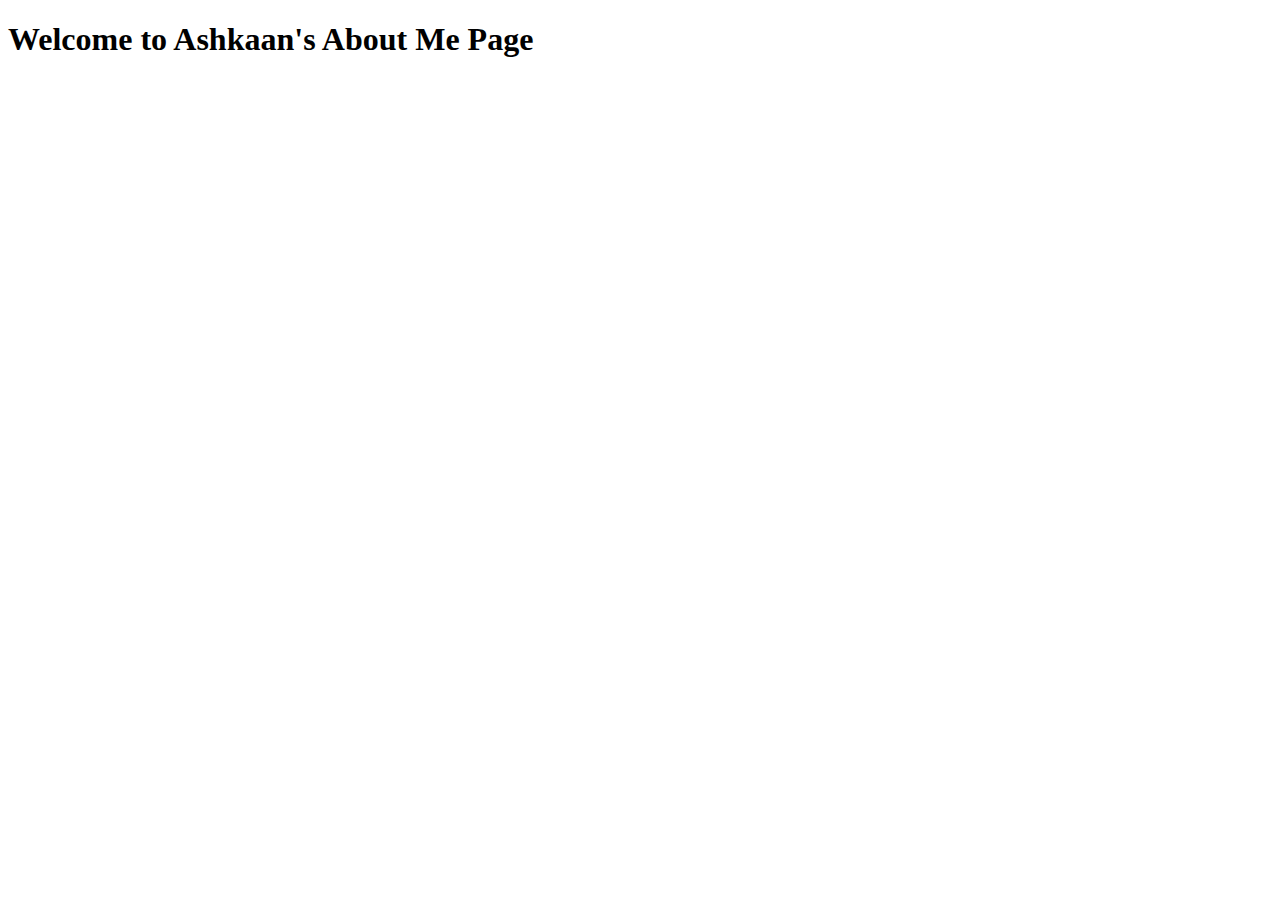
==== about-me.html @ 1a1ced23 "styling home page" ====
<!DOCTYPE html>

<html>
  <head>
      <title>About Me</title>
      <link rel="stylesheet" type="text/css" href="style2.css" />
  </head>

  <body>
    <h1>Welcome to Ashkaan's About Me Page</h1>

    <!-- place holders while I CSS -->
    <!--
    <h2>Here are the results to the quiz you took about me!</h2>
    <h4 id='result'>You got 5/5 correct!</h3>
    <h4>Question 1 asked "Are Fantasy books my favorite kind of books to read?". You guessed "yes" and the answer to that is "yes"!</h4>
    <h4>Question 1 asked "Are Fantasy books my favorite kind of books to read?". You guessed "yes" and the answer to that is "yes"!</h4>
    <h4>Question 1 asked "Are Fantasy books my favorite kind of books to read?". You guessed "yes" and the answer to that is "yes"!</h4>
    <h4>Question 1 asked "Are Fantasy books my favorite kind of books to read?". You guessed "yes" and the answer to that is "yes"!</h4>
    <!-- end of my place holders -->


    <!-- uncomment below for final version -->
    <script src="app.js"> </script>
  </body>


</html>
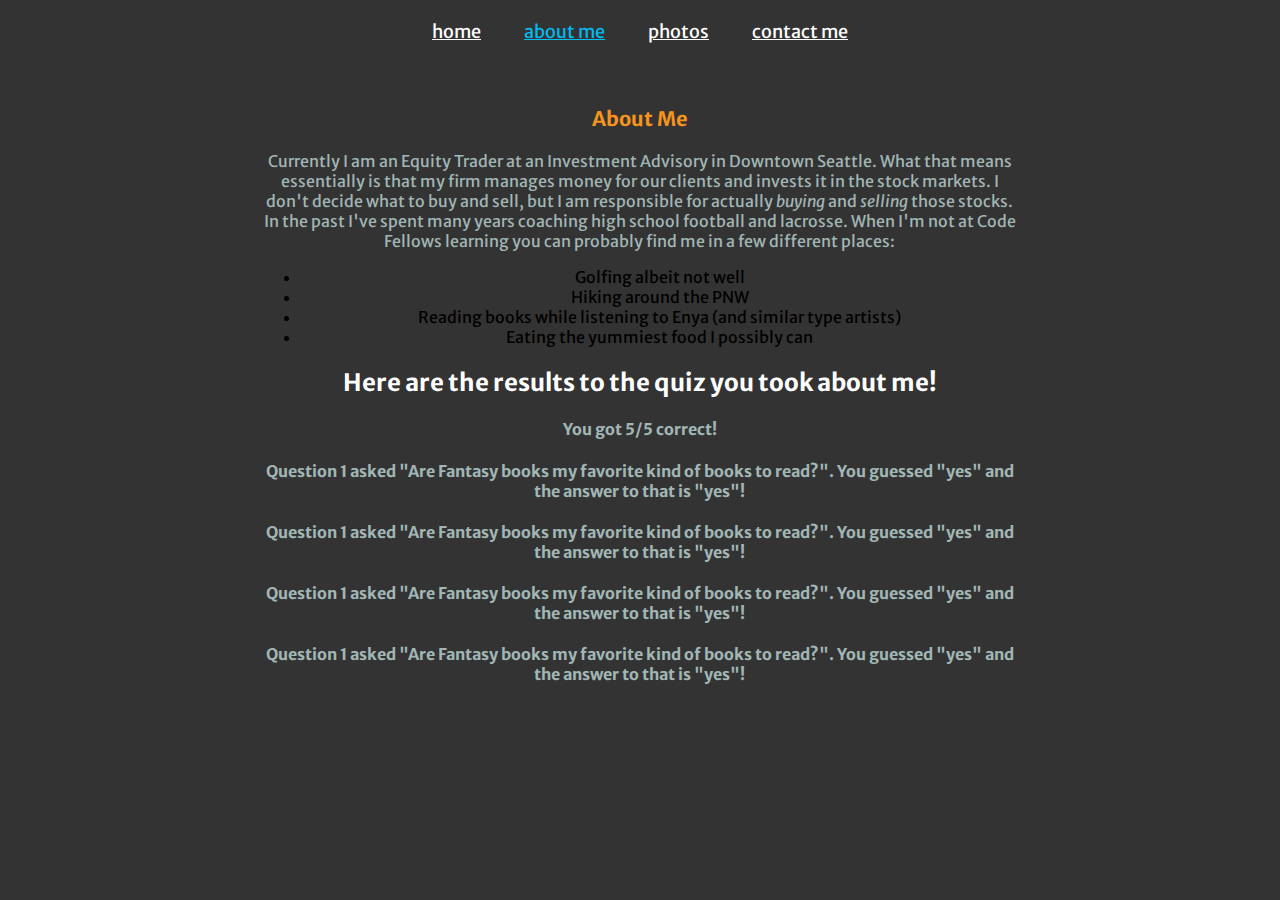
==== commit 28bd3355: "started to redo about-me page" ====
--- a/about-me.html
+++ b/about-me.html
@@ -4,25 +4,45 @@
   <head>
       <title>About Me</title>
       <link rel="stylesheet" type="text/css" href="style2.css" />
+      <link href="https://fonts.googleapis.com/css?family=Merriweather+Sans" rel="stylesheet">
   </head>
 
   <body>
-    <h1>Welcome to Ashkaan's About Me Page</h1>
+    <nav>
+      <a href="index.html">home</a>
+      <a href="about-me.html" id="current-site">about me</a>
+      <a href="photos.html">photos</a>
+      <a href="contact-me.htl">contact me</a>
+    </nav>
 
-    <!-- place holders while I CSS -->
-    <!--
-    <h2>Here are the results to the quiz you took about me!</h2>
-    <h4 id='result'>You got 5/5 correct!</h3>
-    <h4>Question 1 asked "Are Fantasy books my favorite kind of books to read?". You guessed "yes" and the answer to that is "yes"!</h4>
-    <h4>Question 1 asked "Are Fantasy books my favorite kind of books to read?". You guessed "yes" and the answer to that is "yes"!</h4>
-    <h4>Question 1 asked "Are Fantasy books my favorite kind of books to read?". You guessed "yes" and the answer to that is "yes"!</h4>
-    <h4>Question 1 asked "Are Fantasy books my favorite kind of books to read?". You guessed "yes" and the answer to that is "yes"!</h4>
-    <!-- end of my place holders -->
+    <div class="tidbits">
+      <h3>About Me</h3>
+      <p>Currently I am an Equity Trader at an Investment Advisory in Downtown Seattle. What that means essentially is that my firm manages money for our clients and invests it in the stock markets.  I don't decide what to buy and sell, but I am responsible for actually <i>buying</i> and <i>selling</i> those stocks. In the past I've spent many years coaching high school football and lacrosse. When I'm not at Code Fellows learning you can probably find me in a few different places:</p>
+      <ul>
+        <li>Golfing albeit not well</li>
+        <li>Hiking around the PNW</li>
+        <li>Reading books while listening to Enya (and similar type artists)</li>
+        <li>Eating the yummiest food I possibly can</li>
+      </ul>
+
+    <div id="tidbits">
+
+    </div>
 
 
-    <!-- uncomment below for final version -->
-    <script src="app.js"> </script>
+    <div id="quiz-results">
+      <h2>Here are the results to the quiz you took about me!</h2>
+      <h4 id='result'>You got 5/5 correct!</h3>
+      <h4>Question 1 asked "Are Fantasy books my favorite kind of books to read?". You guessed "yes" and the answer to that is "yes"!</h4>
+      <h4>Question 1 asked "Are Fantasy books my favorite kind of books to read?". You guessed "yes" and the answer to that is "yes"!</h4>
+      <h4>Question 1 asked "Are Fantasy books my favorite kind of books to read?". You guessed "yes" and the answer to that is "yes"!</h4>
+      <h4>Question 1 asked "Are Fantasy books my favorite kind of books to read?". You guessed "yes" and the answer to that is "yes"!</h4>
+    </div>
+
+  <!--
+  <script src="app.js"> </script>
   </body>
+-->
 
 
 </html>
--- a/style2.css
+++ b/style2.css
@@ -0,0 +1,53 @@
+body {
+  background-color: #343333;
+  font-family: 'Merriweather Sans', sans-serif;
+}
+
+#current-site{
+  color: #01BAEF;
+}
+
+
+h1 {
+  color: white;
+}
+
+h2 {
+  color: white;
+
+}
+
+h3{
+  color: #F7941D;
+  font-size: 20px;
+}
+
+h4 {
+  color: #A1B7B6;
+}
+
+nav, a {
+  font-size: 18px;
+  text-align: center;
+  margin: 20px;
+  padding-top: auto;
+  color: white;
+}
+
+#quiz-results{
+}
+
+.tidbits {
+  text-align: center;
+  max-width: 60%;
+  margin: auto;
+  margin-top: 5%;
+}
+
+p {
+  color: #A1B7B6;
+}
+
+#about-me ul {
+  text-align: left;
+}
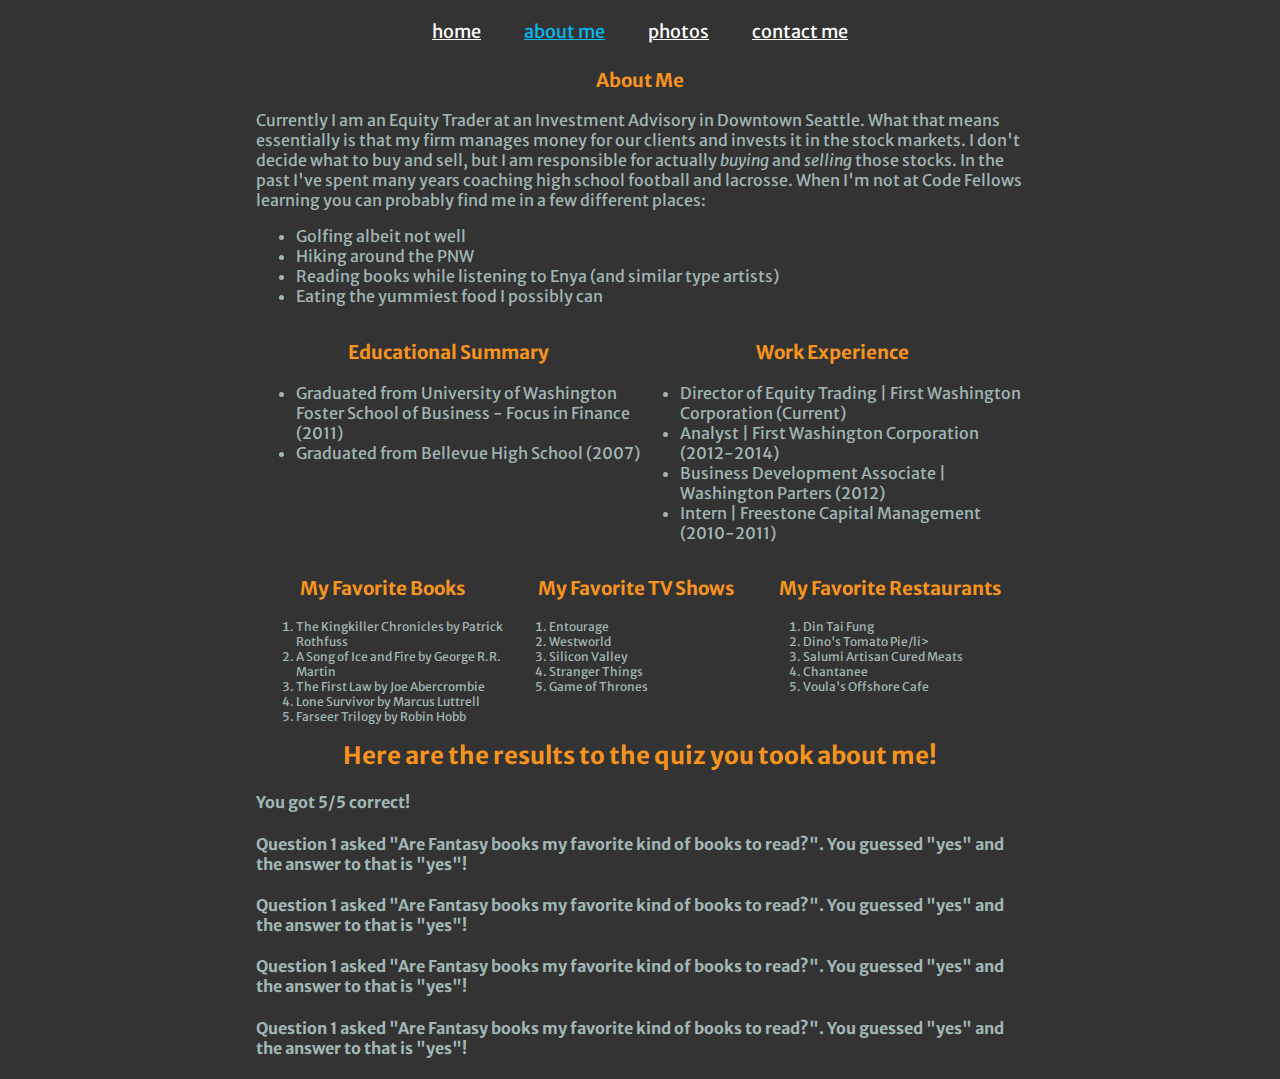
==== commit 6375d4cf: "first draft about-me css" ====
--- a/about-me.html
+++ b/about-me.html
@@ -8,6 +8,7 @@
   </head>
 
   <body>
+
     <nav>
       <a href="index.html">home</a>
       <a href="about-me.html" id="current-site">about me</a>
@@ -24,11 +25,61 @@
         <li>Reading books while listening to Enya (and similar type artists)</li>
         <li>Eating the yummiest food I possibly can</li>
       </ul>
+    </div>
 
-    <div id="tidbits">
+    <div class="more-tidbits" id="education">
+      <h3>Educational Summary</h3>
+      <ul>
+        <li>Graduated from University of Washington Foster School of Business - Focus in Finance (2011)</li>
+        <li>Graduated from Bellevue High School (2007)</li>
+    </div>
+
+    <div class="more-tidbits">
+      <h3>Work Experience</h3>
+        <ul>
+          <li>Director of Equity Trading | First Washington Corporation (Current)</li>
+          <li>Analyst | First Washington Corporation (2012-2014)</li>
+          <li>Business Development Associate | Washington Parters (2012)</li>
+          <li>Intern | Freestone Capital Management (2010-2011)</li>
+        </ul>
+    </div>
+
+    <div id="lists">
+
+    <div class="top-lists">
+      <h3>My Favorite Books</h3>
+        <ol>
+          <li>The Kingkiller Chronicles by Patrick Rothfuss</li>
+          <li>A Song of Ice and Fire by George R.R. Martin</li>
+          <li>The First Law by Joe Abercrombie</li>
+          <li>Lone Survivor by Marcus Luttrell</li>
+          <li>Farseer Trilogy by Robin Hobb</li>
+        </ol>
+    </div>
+
+    <div class="top-lists">
+      <h3>My Favorite TV Shows</h3>
+        <ol>
+          <li>Entourage</li>
+          <li>Westworld</li>
+          <li>Silicon Valley</li>
+          <li>Stranger Things</li>
+          <li>Game of Thrones</li>
+        </ol>
+    </div>
+
+    <div class="top-lists">
+      <h3>My Favorite Restaurants</h3>
+        <ol>
+          <li>Din Tai Fung</li>
+          <li>Dino's Tomato Pie/li>
+          <li>Salumi Artisan Cured Meats</li>
+          <li>Chantanee</li>
+          <li>Voula's Offshore Cafe</li>
+        </ol>
+    </div>
 
     </div>
-
 
     <div id="quiz-results">
       <h2>Here are the results to the quiz you took about me!</h2>
@@ -41,8 +92,8 @@
 
   <!--
   <script src="app.js"> </script>
-  </body>
 -->
 
+  </body>
 
 </html>
--- a/style2.css
+++ b/style2.css
@@ -1,30 +1,15 @@
-body {
-  background-color: #343333;
-  font-family: 'Merriweather Sans', sans-serif;
-}
-
 #current-site{
   color: #01BAEF;
 }
 
-
-h1 {
-  color: white;
+body {
+  background-color: #343333;
+  color: #A1B7B6;
+  font-family: 'Merriweather Sans', sans-serif;
+  margin: auto;
 }
 
-h2 {
-  color: white;
 
-}
-
-h3{
-  color: #F7941D;
-  font-size: 20px;
-}
-
-h4 {
-  color: #A1B7B6;
-}
 
 nav, a {
   font-size: 18px;
@@ -32,22 +17,56 @@
   margin: 20px;
   padding-top: auto;
   color: white;
+
+}
+
+.tidbits {
+  width: 60%;
+  margin: auto;
+  margin-top: 2%;
+}
+
+h3 {
+  color: #F7941D;
+  text-align: center;
+}
+
+.more-tidbits {
+  width: 30%;
+  float: left;
+}
+
+#education {
+  margin-left: 20%;
+}
+
+#lists{
+  margin-left: 20%;
+  width: 60%;
+  height: auto;
+}
+
+.top-lists{
+  float: left;
+  width: 33%;
+}
+
+.top-lists li {
+  font-size: 12px;
 }
 
 #quiz-results{
-}
-
-.tidbits {
-  text-align: center;
-  max-width: 60%;
-  margin: auto;
+  clear: both;
+  margin: auto 20%;
   margin-top: 5%;
 }
 
-p {
-  color: #A1B7B6;
+
+#quiz-results h2 {
+  color: #F7941D;
+  text-align: center;
 }
 
-#about-me ul {
-  text-align: left;
-}
+
+
+#F7941D;
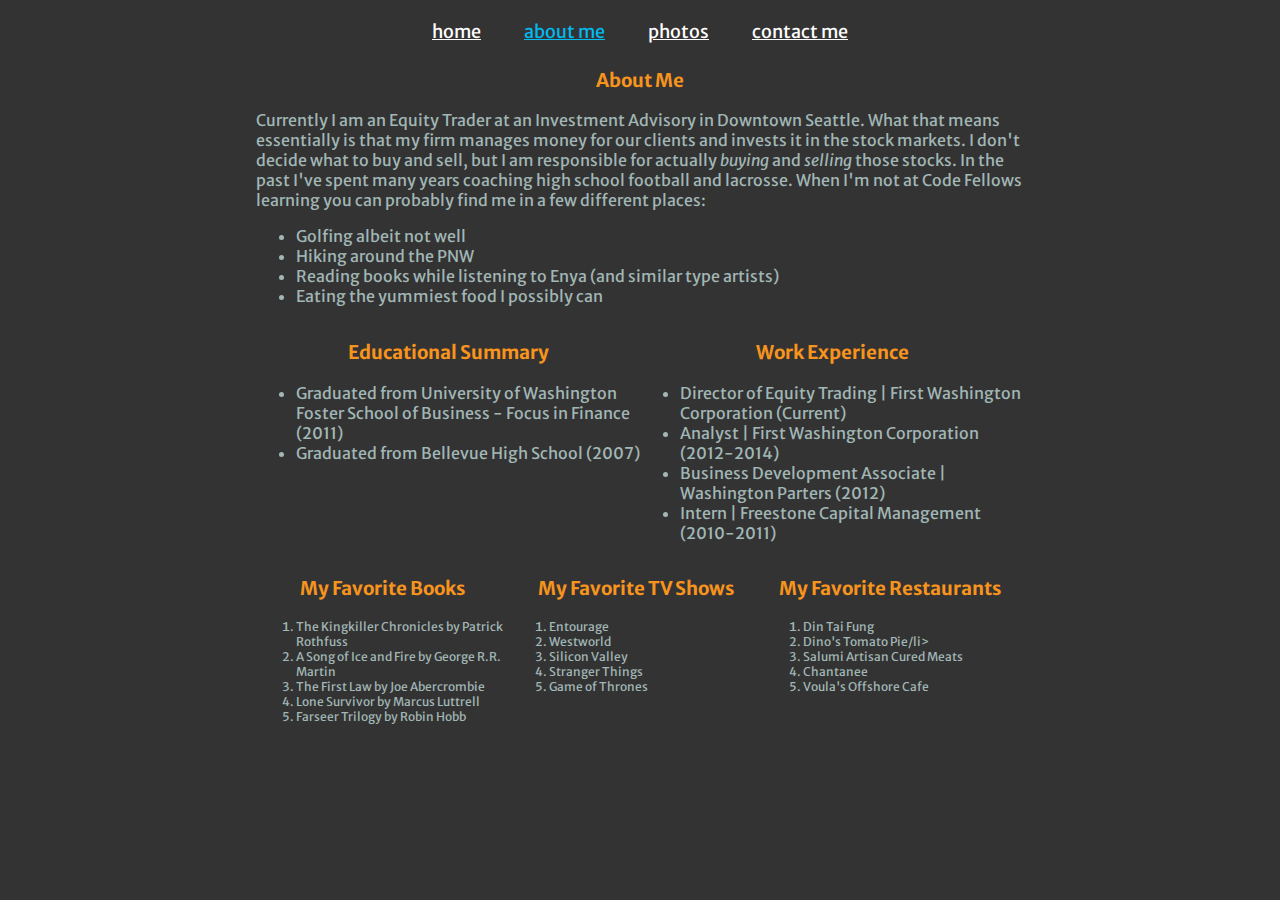
==== commit 8983b8d3: "lab requirements met. need to make prettier still" ====
--- a/about-me.html
+++ b/about-me.html
@@ -8,7 +8,6 @@
   </head>
 
   <body>
-
     <nav>
       <a href="index.html">home</a>
       <a href="about-me.html" id="current-site">about me</a>
@@ -45,42 +44,40 @@
     </div>
 
     <div id="lists">
+      <div class="top-lists">
+        <h3>My Favorite Books</h3>
+          <ol>
+            <li>The Kingkiller Chronicles by Patrick Rothfuss</li>
+            <li>A Song of Ice and Fire by George R.R. Martin</li>
+            <li>The First Law by Joe Abercrombie</li>
+            <li>Lone Survivor by Marcus Luttrell</li>
+            <li>Farseer Trilogy by Robin Hobb</li>
+          </ol>
+      </div>
 
-    <div class="top-lists">
-      <h3>My Favorite Books</h3>
-        <ol>
-          <li>The Kingkiller Chronicles by Patrick Rothfuss</li>
-          <li>A Song of Ice and Fire by George R.R. Martin</li>
-          <li>The First Law by Joe Abercrombie</li>
-          <li>Lone Survivor by Marcus Luttrell</li>
-          <li>Farseer Trilogy by Robin Hobb</li>
-        </ol>
+      <div class="top-lists">
+        <h3>My Favorite TV Shows</h3>
+          <ol>
+            <li>Entourage</li>
+            <li>Westworld</li>
+            <li>Silicon Valley</li>
+            <li>Stranger Things</li>
+            <li>Game of Thrones</li>
+          </ol>
+      </div>
+
+      <div class="top-lists">
+        <h3>My Favorite Restaurants</h3>
+          <ol>
+            <li>Din Tai Fung</li>
+            <li>Dino's Tomato Pie/li>
+            <li>Salumi Artisan Cured Meats</li>
+            <li>Chantanee</li>
+            <li>Voula's Offshore Cafe</li>
+          </ol>
+      </div>
     </div>
-
-    <div class="top-lists">
-      <h3>My Favorite TV Shows</h3>
-        <ol>
-          <li>Entourage</li>
-          <li>Westworld</li>
-          <li>Silicon Valley</li>
-          <li>Stranger Things</li>
-          <li>Game of Thrones</li>
-        </ol>
-    </div>
-
-    <div class="top-lists">
-      <h3>My Favorite Restaurants</h3>
-        <ol>
-          <li>Din Tai Fung</li>
-          <li>Dino's Tomato Pie/li>
-          <li>Salumi Artisan Cured Meats</li>
-          <li>Chantanee</li>
-          <li>Voula's Offshore Cafe</li>
-        </ol>
-    </div>
-
-    </div>
-
+<!--
     <div id="quiz-results">
       <h2>Here are the results to the quiz you took about me!</h2>
       <h4 id='result'>You got 5/5 correct!</h3>
@@ -89,10 +86,12 @@
       <h4>Question 1 asked "Are Fantasy books my favorite kind of books to read?". You guessed "yes" and the answer to that is "yes"!</h4>
       <h4>Question 1 asked "Are Fantasy books my favorite kind of books to read?". You guessed "yes" and the answer to that is "yes"!</h4>
     </div>
+-->
+  <div id="quiz-results">
 
-  <!--
-  <script src="app.js"> </script>
--->
+  </div>
+
+  <!--<script src="app.js"> </script> -->
 
   </body>
 
--- a/style2.css
+++ b/style2.css
@@ -7,15 +7,13 @@
   color: #A1B7B6;
   font-family: 'Merriweather Sans', sans-serif;
   margin: auto;
+  width: 80%,
 }
-
-
 
 nav, a {
   font-size: 18px;
   text-align: center;
   margin: 20px;
-  padding-top: auto;
   color: white;
 
 }
@@ -26,9 +24,14 @@
   margin-top: 2%;
 }
 
-h3 {
+h2, h3 {
   color: #F7941D;
   text-align: center;
+}
+
+h4 {
+  text-align: center;
+
 }
 
 .more-tidbits {
@@ -44,6 +47,7 @@
   margin-left: 20%;
   width: 60%;
   height: auto;
+  margin-bottom: 40px;
 }
 
 .top-lists{
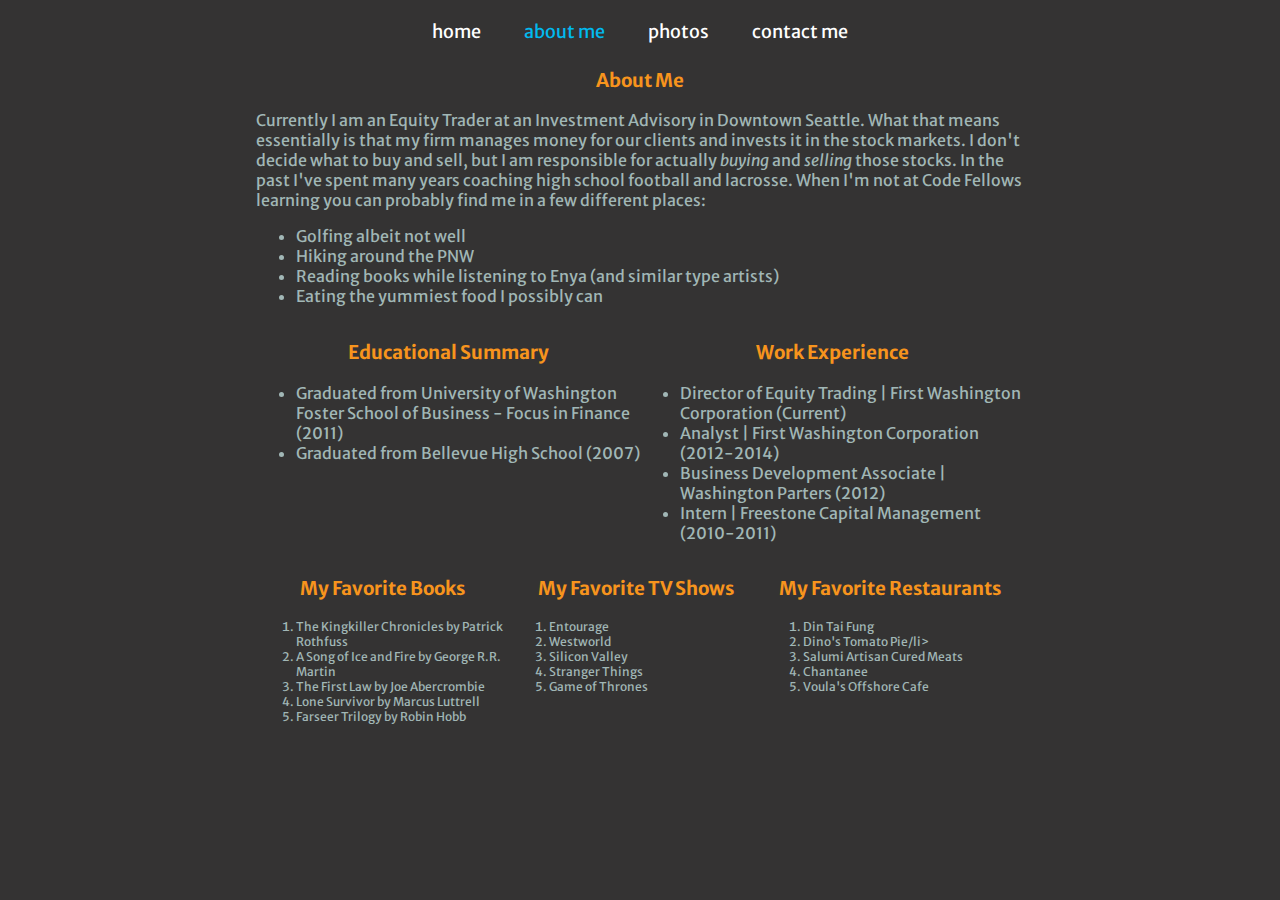
==== commit 771eab09: "pair programming time" ====
--- a/about-me.html
+++ b/about-me.html
@@ -91,7 +91,7 @@
 
   </div>
 
-  <!--<script src="app.js"> </script> -->
+  <script src="app.js"> </script> 
 
   </body>
 
--- a/style2.css
+++ b/style2.css
@@ -15,7 +15,7 @@
   text-align: center;
   margin: 20px;
   color: white;
-
+  text-decoration: none;
 }
 
 .tidbits {
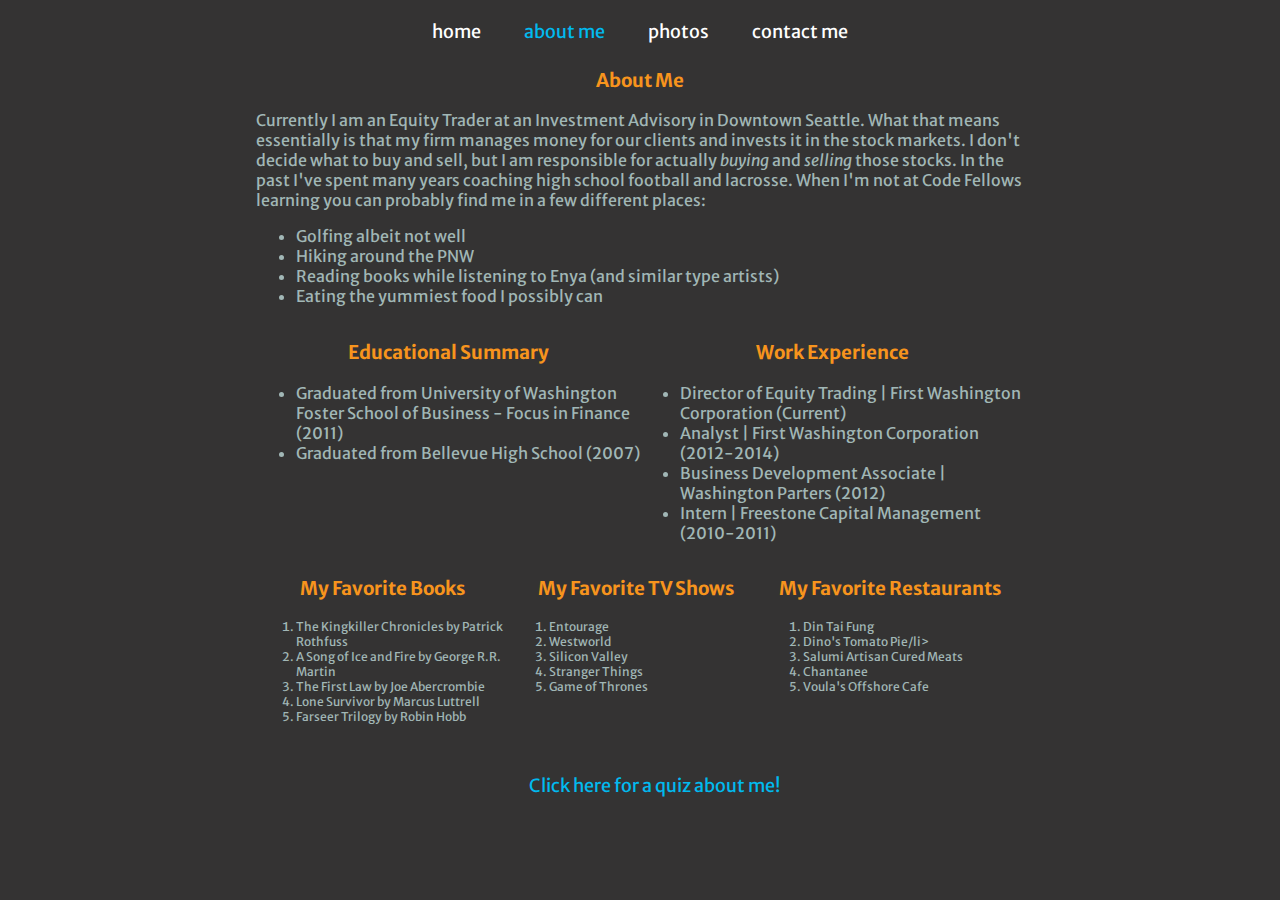
==== commit 7a193a42: "added seperate quiz page" ====
--- a/about-me.html
+++ b/about-me.html
@@ -77,21 +77,12 @@
           </ol>
       </div>
     </div>
-<!--
-    <div id="quiz-results">
-      <h2>Here are the results to the quiz you took about me!</h2>
-      <h4 id='result'>You got 5/5 correct!</h3>
-      <h4>Question 1 asked "Are Fantasy books my favorite kind of books to read?". You guessed "yes" and the answer to that is "yes"!</h4>
-      <h4>Question 1 asked "Are Fantasy books my favorite kind of books to read?". You guessed "yes" and the answer to that is "yes"!</h4>
-      <h4>Question 1 asked "Are Fantasy books my favorite kind of books to read?". You guessed "yes" and the answer to that is "yes"!</h4>
-      <h4>Question 1 asked "Are Fantasy books my favorite kind of books to read?". You guessed "yes" and the answer to that is "yes"!</h4>
-    </div>
--->
-  <div id="quiz-results">
+
+      <a href="quiz.html" id="quiz-link">Click here for a quiz about me!</a>
 
   </div>
 
-  <script src="app.js"> </script> 
+
 
   </body>
 
--- a/style2.css
+++ b/style2.css
@@ -59,18 +59,14 @@
   font-size: 12px;
 }
 
-#quiz-results{
-  clear: both;
-  margin: auto 20%;
+
+
+#quiz-link {
+  color: #01BAEF;
+  text-align: center;
+  float: left;
   margin-top: 5%;
 }
 
 
-#quiz-results h2 {
-  color: #F7941D;
-  text-align: center;
-}
-
-
-
 #F7941D;
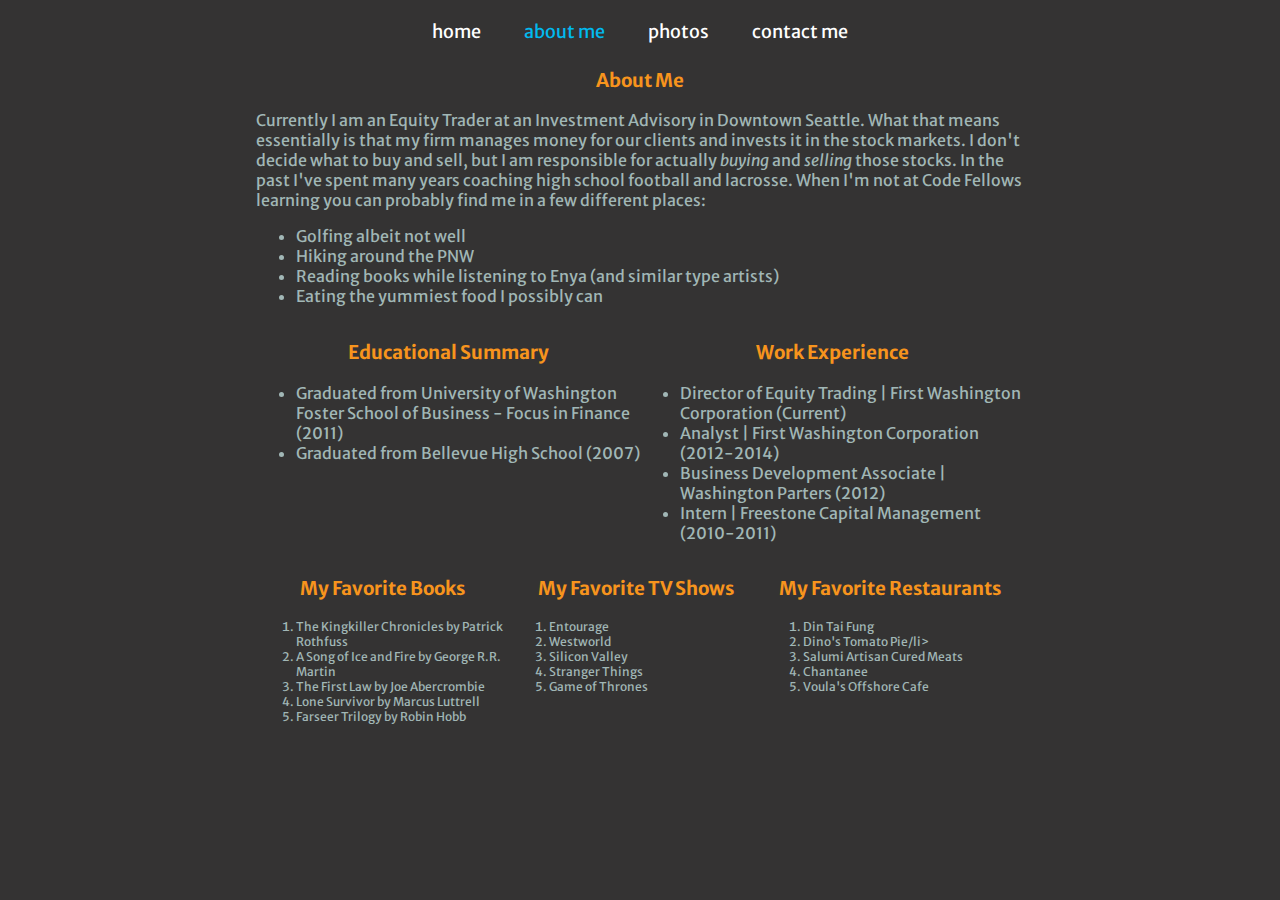
==== commit 5636ac3b: "ok" ====
--- a/about-me.html
+++ b/about-me.html
@@ -77,12 +77,21 @@
           </ol>
       </div>
     </div>
-
-      <a href="quiz.html" id="quiz-link">Click here for a quiz about me!</a>
+<!--
+    <div id="quiz-results">
+      <h2>Here are the results to the quiz you took about me!</h2>
+      <h4 id='result'>You got 5/5 correct!</h3>
+      <h4>Question 1 asked "Are Fantasy books my favorite kind of books to read?". You guessed "yes" and the answer to that is "yes"!</h4>
+      <h4>Question 1 asked "Are Fantasy books my favorite kind of books to read?". You guessed "yes" and the answer to that is "yes"!</h4>
+      <h4>Question 1 asked "Are Fantasy books my favorite kind of books to read?". You guessed "yes" and the answer to that is "yes"!</h4>
+      <h4>Question 1 asked "Are Fantasy books my favorite kind of books to read?". You guessed "yes" and the answer to that is "yes"!</h4>
+    </div>
+-->
+  <div id="quiz-results">
 
   </div>
 
-
+  <script src="app.js"> </script>
 
   </body>
 
